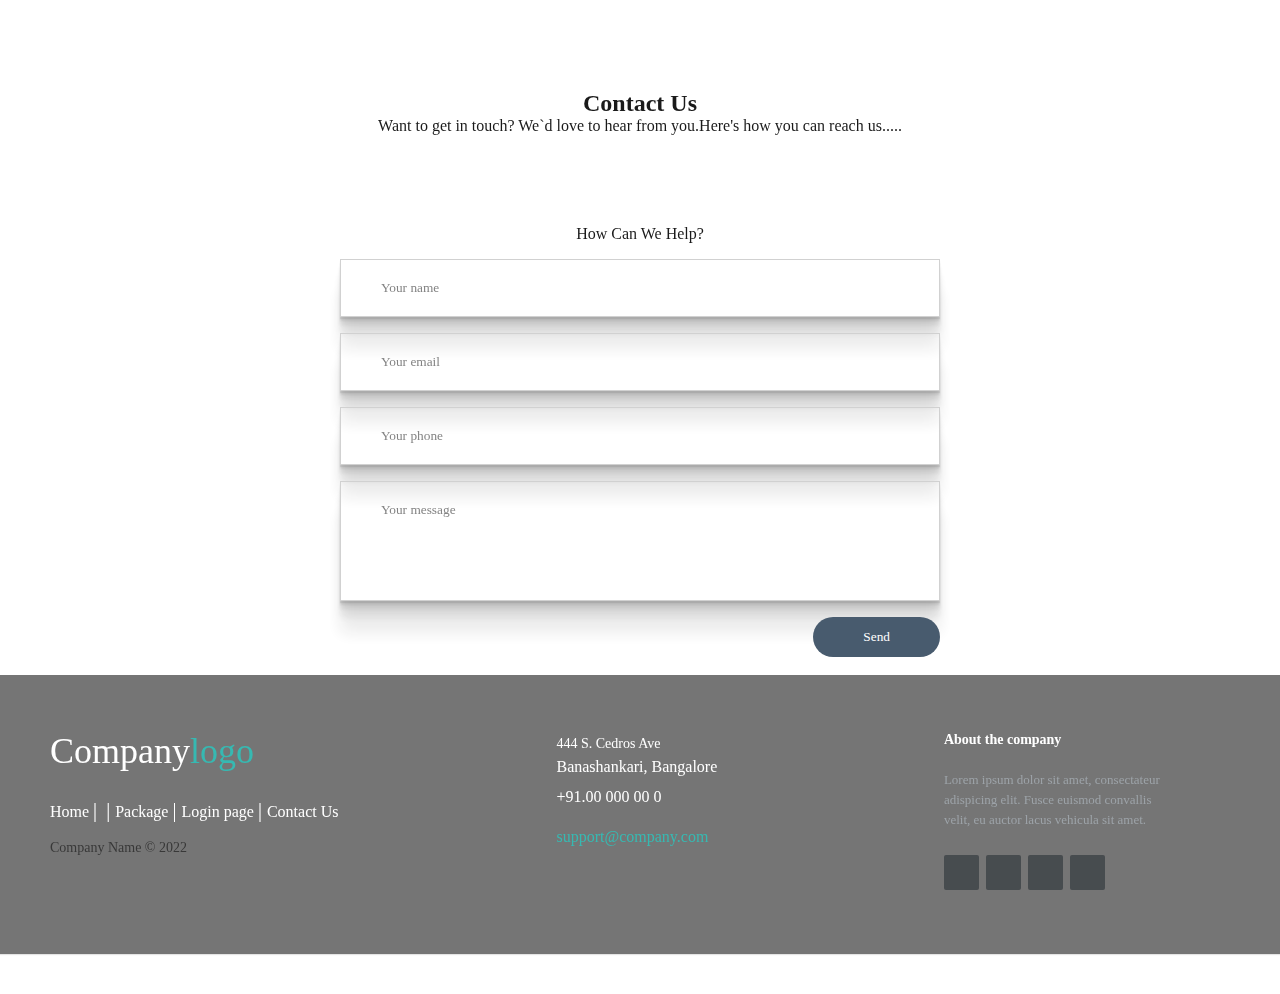
==== Page/Contact/contact.html @ 232ee016 "initial  commit" ====
<!DOCTYPE html>
<html lang="en">
<head>
    <meta charset="UTF-8">
    <meta http-equiv="X-UA-Compatible" content="IE=edge">
    <meta name="viewport" content="width=device-width, initial-scale=1.0">
    <title>Contact Us</title>
    <link rel="stylesheet" href="./contactStyle.css">
    <link rel="stylesheet" href="../globle.css">
</head>
<body>
    
    <div class="contact-section">
        <div class="container">
            <div style="text-align:center">
              <h2>Contact Us</h2>
              <p>Want to get in touch? We`d love to hear from you.Here's how you can reach us.....</p>
            </div>
        <div class="border"></div>
        <div style="text-align: center;" >How Can We Help?</div>
        <form class="contact-form" action="index.html" method="post">
          <input type="text" class="contact-form-text" placeholder="Your name">
          <input type="email" class="contact-form-text" placeholder="Your email">
          <input type="text" class="contact-form-text" placeholder="Your phone">
          <textarea class="contact-form-text" placeholder="Your message"></textarea>
          <input type="submit" class="contact-form-btn" value="Send">
        </form>
      </div>
      <section></section>
<footer class="footer-distributed">

      <div class="footer-left">

        <h3>Company<span>logo</span></h3>

        <p class="footer-links">
          <a href="#" class="link-1">Home</a>
          
          <a href="#"></a>
        
          <a href="#">Package</a>
        
          <a href="#">Login page</a>
          
          <a href="#">Contact Us</a>
        </p>

        <p class="footer-company-name">Company Name © 2022</p>
      </div>

      <div class="footer-center">

        <div>
          <i class="fa fa-map-marker"></i>
          <p><span>444 S. Cedros Ave</span> Banashankari, Bangalore</p>
        </div>

        <div>
          <i class="fa fa-phone"></i>
          <p>+91.00 000 00 0 </p>
        </div>

        <div>
          <i class="fa fa-envelope"></i>
          <p><a href="mailto:support@company.com">support@company.com</a></p>
        </div>

      </div>

      <div class="footer-right">

        <p class="footer-company-about">
          <span>About the company</span>
          Lorem ipsum dolor sit amet, consectateur adispicing elit. Fusce euismod convallis velit, eu auctor lacus vehicula sit amet.
        </p>

        <div class="footer-icons">

          <a href="#"><i class="fa fa-facebook"></i></a>
          <a href="#"><i class="fa fa-twitter"></i></a>
          <a href="#"><i class="fa fa-linkedin"></i></a>
          <a href="#"><i class="fa fa-github"></i></a>

        </div>

      </div>

    </footer>
       
</body>
</html>
---- Page/Contact/contactStyle.css ----
@import url("https://fonts.googleapis.com/css?family=Montserrat:400,800");

* {
  margin: 0;
  padding: 0;
  font-family: "montserrat", sans-serif;
}
body {
  background: url(bg.jpg) no-repeat center;
  background-size: cover;
  opacity: 0.9;
}
.contact-section {
  margin-top: 50px;
  padding: 40px 0;
}
.contact-section h1 {
  text-align: center;
  color: #ddd;
}
.border {
  width: 100px;
  height: 10px;
  background: #34495e;
  background: none;
  margin: 40px auto;
}

.contact-form {
  max-width: 600px;
  margin: auto;
  padding: 0 10px;
  overflow: hidden;
  background: none;
}

.contact-form-text {
  display: block;
  width: 100%;
  box-sizing: border-box;
  margin: 16px 0;
  border: none;
  border: 1px solid #ccc;
  background: none;
  padding: 20px 40px;
  outline: none;
  color: #fff;
  transition: 0.5s;
  box-shadow: rgba(0, 0, 0, 0.09) 0px 2px 1px, rgba(0, 0, 0, 0.09) 0px 4px 2px,
    rgba(0, 0, 0, 0.09) 0px 8px 4px, rgba(0, 0, 0, 0.09) 0px 16px 8px,
    rgba(0, 0, 0, 0.09) 0px 32px 16px;
}
.contact-form-text:focus {
  box-shadow: 0 0 10px 4px #34495e;
  background: #fff;
  color: #262626;
  font-size: 14px;
}
textarea.contact-form-text {
  resize: none;
  height: 120px;
}
.contact-form-btn {
  float: right;
  border: 0;
  background: #34495e;
  color: #fff;
  padding: 12px 50px;
  border-radius: 20px;
  cursor: pointer;
  transition: 0.5s;
}
.contact-form-btn:hover {
  background: #2980b9;
}

@import url(https://fonts.googleapis.com/css?family=Open+Sans:400,500,300,700);

* {
  font-family: Open Sans;
}

section {
  width: 100%;
  display: inline-block;
  background: #333;

  text-align: center;
  font-size: 22px;
  font-weight: 700;
  text-decoration: underline;
}

.footer-distributed {
  background: #666;
  box-shadow: 0 1px 1px 0 rgba(0, 0, 0, 0.12);
  box-sizing: border-box;
  width: 100%;
  text-align: left;
  font: bold 16px sans-serif;
  padding: 55px 50px;
}

.footer-distributed .footer-left,
.footer-distributed .footer-center,
.footer-distributed .footer-right {
  display: inline-block;
  vertical-align: top;
}

/* Footer left */

.footer-distributed .footer-left {
  width: 40%;
}

/* The company logo */

.footer-distributed h3 {
  color: #ffffff;
  font: normal 36px "Open Sans", cursive;
  margin: 0;
}

.footer-distributed h3 span {
  color: lightseagreen;
}

/* Footer links */

.footer-distributed .footer-links {
  color: #ffffff;
  margin: 20px 0 12px;
  padding: 0;
}

.footer-distributed .footer-links a {
  display: inline-block;
  line-height: 1.8;
  font-weight: 400;
  text-decoration: none;
  color: inherit;
}

.footer-distributed .footer-company-name {
  color: #222;
  font-size: 14px;
  font-weight: normal;
  margin: 0;
}

/* Footer Center */

.footer-distributed .footer-center {
  width: 35%;
}

.footer-distributed .footer-center i {
  background-color: #33383b;
  color: #ffffff;
  font-size: 25px;
  width: 38px;
  height: 38px;
  border-radius: 50%;
  text-align: center;
  line-height: 42px;
  margin: 10px 15px;
  vertical-align: middle;
}

.footer-distributed .footer-center i.fa-envelope {
  font-size: 17px;
  line-height: 38px;
}

.footer-distributed .footer-center p {
  display: inline-block;
  color: #ffffff;
  font-weight: 400;
  vertical-align: middle;
  margin: 0;
}

.footer-distributed .footer-center p span {
  display: block;
  font-weight: normal;
  font-size: 14px;
  line-height: 2;
}

.footer-distributed .footer-center p a {
  color: lightseagreen;
  text-decoration: none;
}

.footer-distributed .footer-links a:before {
  content: "|";
  font-weight: 300;
  font-size: 20px;
  left: 0;
  color: #fff;
  display: inline-block;
  padding-right: 5px;
}

.footer-distributed .footer-links .link-1:before {
  content: none;
}

/* Footer Right */

.footer-distributed .footer-right {
  width: 20%;
}

.footer-distributed .footer-company-about {
  line-height: 20px;
  color: #92999f;
  font-size: 13px;
  font-weight: normal;
  margin: 0;
}

.footer-distributed .footer-company-about span {
  display: block;
  color: #ffffff;
  font-size: 14px;
  font-weight: bold;
  margin-bottom: 20px;
}

.footer-distributed .footer-icons {
  margin-top: 25px;
}

.footer-distributed .footer-icons a {
  display: inline-block;
  width: 35px;
  height: 35px;
  cursor: pointer;
  background-color: #33383b;
  border-radius: 2px;

  font-size: 20px;
  color: #ffffff;
  text-align: center;
  line-height: 35px;

  margin-right: 3px;
  margin-bottom: 5px;
}

/* If you don't want the footer to be responsive, remove these media queries */
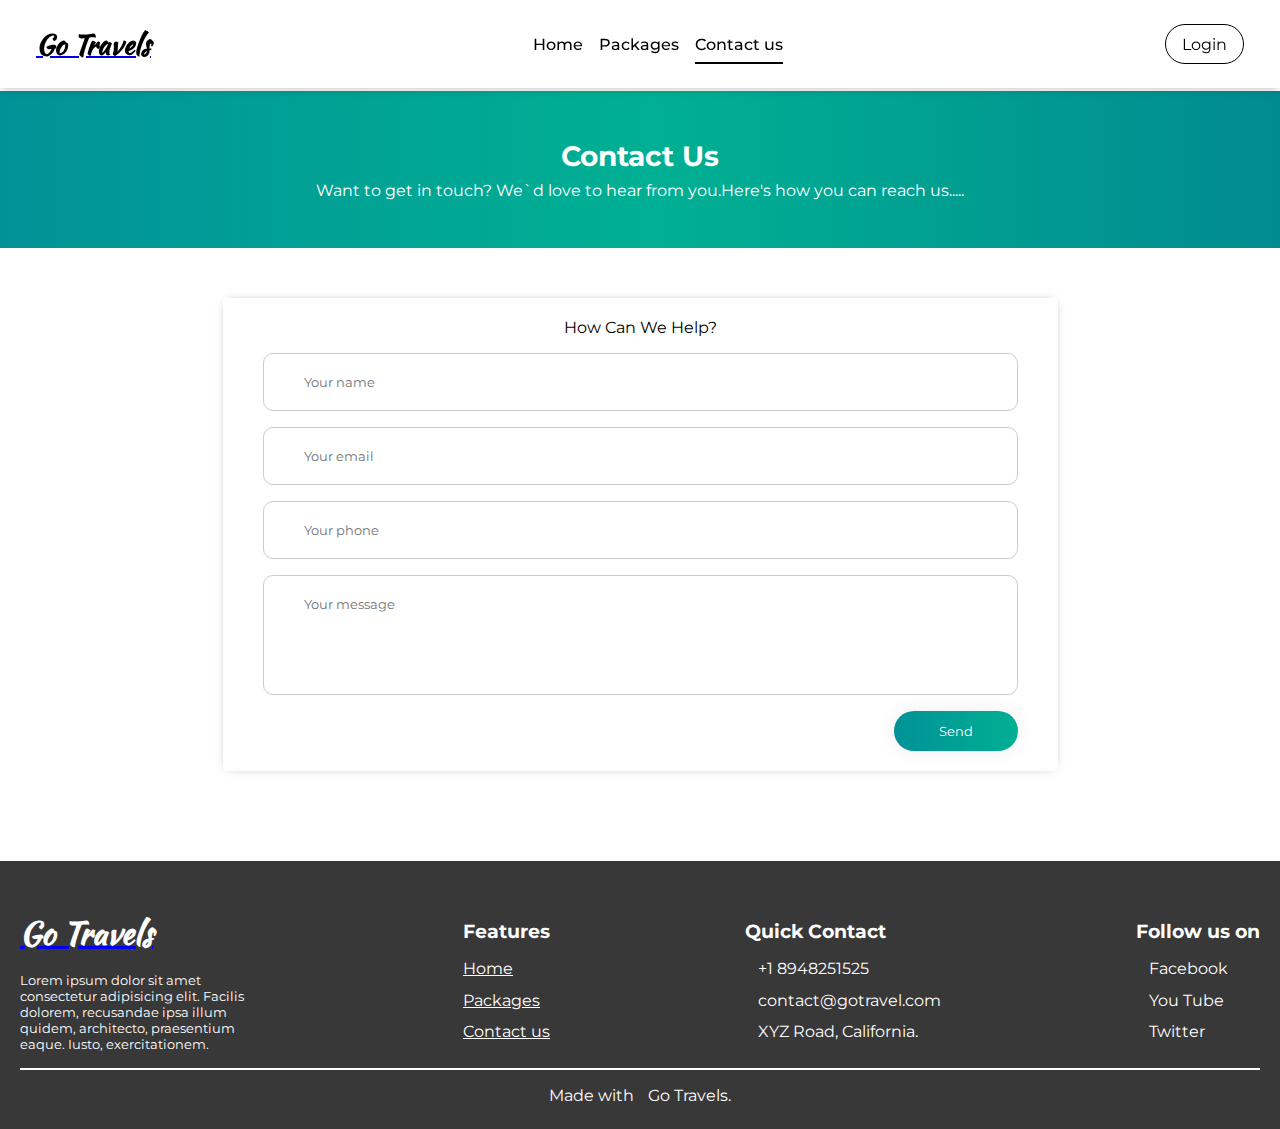
==== commit 230dbbde: "login and contact us" ====
--- a/Page/Contact/contact.html
+++ b/Page/Contact/contact.html
@@ -1,91 +1,130 @@
 <!DOCTYPE html>
 <html lang="en">
-<head>
-    <meta charset="UTF-8">
-    <meta http-equiv="X-UA-Compatible" content="IE=edge">
-    <meta name="viewport" content="width=device-width, initial-scale=1.0">
+  <head>
+    <meta charset="UTF-8" />
+    <meta http-equiv="X-UA-Compatible" content="IE=edge" />
+    <meta name="viewport" content="width=device-width, initial-scale=1.0" />
     <title>Contact Us</title>
-    <link rel="stylesheet" href="./contactStyle.css">
-    <link rel="stylesheet" href="../globle.css">
-</head>
-<body>
-    
+    <link rel="stylesheet" href="./contactStyle.css" />
+    <link rel="stylesheet" href="../../globle.css" />
+    <link rel="stylesheet" href="../../index.css" />
+  </head>
+
+  <body>
+    <!-- Navbar -->
+    <nav id="mynav" class="nav nav-colored">
+      <div class="container navbar">
+        <div class="logo">
+          <a href="../../index.html">
+            <h2>Go Travels</h2>
+          </a>
+        </div>
+        <div class="nav-menu">
+          <ul>
+            <li><a href="../../index.html"> Home</a></li>
+            <li>
+              <a  href="../../Page/Packages/packages.html">
+                Packages</a
+              >
+            </li>
+            <li><a class="active" href="../../Page/Contact/contact.html">Contact us</a></li>
+          </ul>
+        </div>
+        <div class="login-button">
+          <a href="../../Page/Login/login.html">Login</a>
+        </div>
+      </div>
+    </nav>
+
     <div class="contact-section">
-        <div class="container">
-            <div style="text-align:center">
-              <h2>Contact Us</h2>
-              <p>Want to get in touch? We`d love to hear from you.Here's how you can reach us.....</p>
-            </div>
+      <div class="contact-header" style="text-align: center">
+        <h2>Contact Us</h2>
+        <p>
+          Want to get in touch? We`d love to hear from you.Here's how you can
+          reach us.....
+        </p>
+      </div>
+      <div class="container">
         <div class="border"></div>
-        <div style="text-align: center;" >How Can We Help?</div>
         <form class="contact-form" action="index.html" method="post">
-          <input type="text" class="contact-form-text" placeholder="Your name">
-          <input type="email" class="contact-form-text" placeholder="Your email">
-          <input type="text" class="contact-form-text" placeholder="Your phone">
-          <textarea class="contact-form-text" placeholder="Your message"></textarea>
-          <input type="submit" class="contact-form-btn" value="Send">
+        <div style="text-align: center">How Can We Help?</div>
+          <input
+            type="text"
+            class="contact-form-text"
+            placeholder="Your name"
+          />
+          <input
+            type="email"
+            class="contact-form-text"
+            placeholder="Your email"
+          />
+          <input
+            type="text"
+            class="contact-form-text"
+            placeholder="Your phone"
+          />
+          <textarea
+            class="contact-form-text"
+            placeholder="Your message"
+          ></textarea>
+          <button type="submit" class="contact-form-btn" value="Send"> 
+            Send
+          </button>
         </form>
       </div>
-      <section></section>
-<footer class="footer-distributed">
+    </div>
 
-      <div class="footer-left">
+    <!-- footer -->
+    <footer>
+      <div class="container">
+        <div class="footer-container">
+          <div class="footer-logo">
+            <div class="logo">
+              <a href="../../index.html">
+                <h2>Go Travels</h2>
+              </a>
+            </div>
+            <small
+              >Lorem ipsum dolor sit amet consectetur adipisicing elit. Facilis
+              dolorem, recusandae ipsa illum quidem, architecto, praesentium
+              eaque. Iusto, exercitationem.</small
+            >
+          </div>
+          <div class="features">
+            <h3>Features</h3>
+            <ul>
+              <li><a href="../../index.html"> Home</a></li>
+              <li><a href="./packages.html"> Packages</a></li>
+              <li><a href="../Contact/contact.html">Contact us</a></li>
+            </ul>
+          </div>
+          <div class="contacts">
+            <h3>Quick Contact</h3>
+            <ul>
+              <li><i class="fa-solid fa-phone"></i> +1 8948251525</li>
+              <li><i class="fa-solid fa-envelope"></i> contact@gotravel.com</li>
+              <li>
+                <i class="fa-solid fa-house-chimney"></i> XYZ Road, California.
+              </li>
+            </ul>
+          </div>
+          <div class="follow">
+            <h3>Follow us on</h3>
+            <ul>
+              <li><i class="fa-brands fa-facebook-f"></i> Facebook</li>
+              <li><i class="fa-brands fa-youtube"></i> You Tube</li>
+              <li><i class="fa-brands fa-twitter"></i> Twitter</li>
+            </ul>
+          </div>
+        </div>
+        <div class="footer-des">
+          <span>
+            Made with&nbsp;<i class="fa fa-heart pulse"></i
+            ><span>&nbsp;Go Travels.</span>
+          </span>
+        </div>
+      </div>
+    </footer>
 
-        <h3>Company<span>logo</span></h3>
-
-        <p class="footer-links">
-          <a href="#" class="link-1">Home</a>
-          
-          <a href="#"></a>
-        
-          <a href="#">Package</a>
-        
-          <a href="#">Login page</a>
-          
-          <a href="#">Contact Us</a>
-        </p>
-
-        <p class="footer-company-name">Company Name © 2022</p>
-      </div>
-
-      <div class="footer-center">
-
-        <div>
-          <i class="fa fa-map-marker"></i>
-          <p><span>444 S. Cedros Ave</span> Banashankari, Bangalore</p>
-        </div>
-
-        <div>
-          <i class="fa fa-phone"></i>
-          <p>+91.00 000 00 0 </p>
-        </div>
-
-        <div>
-          <i class="fa fa-envelope"></i>
-          <p><a href="mailto:support@company.com">support@company.com</a></p>
-        </div>
-
-      </div>
-
-      <div class="footer-right">
-
-        <p class="footer-company-about">
-          <span>About the company</span>
-          Lorem ipsum dolor sit amet, consectateur adispicing elit. Fusce euismod convallis velit, eu auctor lacus vehicula sit amet.
-        </p>
-
-        <div class="footer-icons">
-
-          <a href="#"><i class="fa fa-facebook"></i></a>
-          <a href="#"><i class="fa fa-twitter"></i></a>
-          <a href="#"><i class="fa fa-linkedin"></i></a>
-          <a href="#"><i class="fa fa-github"></i></a>
-
-        </div>
-
-      </div>
-
-    </footer>
-       
-</body>
-</html>+  </body>
+</html>
--- a/Page/Contact/contactStyle.css
+++ b/Page/Contact/contactStyle.css
@@ -3,33 +3,31 @@
 * {
   margin: 0;
   padding: 0;
-  font-family: "montserrat", sans-serif;
+  font-family: Montserrat;
 }
-body {
-  background: url(bg.jpg) no-repeat center;
-  background-size: cover;
-  opacity: 0.9;
-}
+
 .contact-section {
-  margin-top: 50px;
+  margin-top: 3.2rem;
   padding: 40px 0;
+  min-height: 90vh;
 }
 .contact-section h1 {
   text-align: center;
   color: #ddd;
 }
+
 .border {
   width: 100px;
   height: 10px;
   background: #34495e;
   background: none;
-  margin: 40px auto;
+  margin: 20px auto;
 }
 
 .contact-form {
-  max-width: 600px;
+  max-width: 835px;
   margin: auto;
-  padding: 0 10px;
+  padding: 20px 40px;
   overflow: hidden;
   background: none;
 }
@@ -41,213 +39,70 @@
   margin: 16px 0;
   border: none;
   border: 1px solid #ccc;
+  border-radius: 10px;
   background: none;
   padding: 20px 40px;
   outline: none;
   color: #fff;
   transition: 0.5s;
-  box-shadow: rgba(0, 0, 0, 0.09) 0px 2px 1px, rgba(0, 0, 0, 0.09) 0px 4px 2px,
+  /* box-shadow: rgba(0, 0, 0, 0.09) 0px 2px 1px, rgba(0, 0, 0, 0.09) 0px 4px 2px,
     rgba(0, 0, 0, 0.09) 0px 8px 4px, rgba(0, 0, 0, 0.09) 0px 16px 8px,
-    rgba(0, 0, 0, 0.09) 0px 32px 16px;
+    rgba(0, 0, 0, 0.09) 0px 32px 16px; */
 }
 .contact-form-text:focus {
-  box-shadow: 0 0 10px 4px #34495e;
+  /* box-shadow: 0 0 10px 4px #34495e; */
   background: #fff;
   color: #262626;
-  font-size: 14px;
+  border: 1px solid rgb(84, 84, 84);
 }
 textarea.contact-form-text {
   resize: none;
   height: 120px;
 }
+
 .contact-form-btn {
   float: right;
   border: 0;
-  background: #34495e;
-  color: #fff;
-  padding: 12px 50px;
+  background-image: linear-gradient(
+    to right,
+    #019297 0%,
+    #00b093 51%,
+    #008b90 100%
+  );
+  text-align: center;
+  transition: 0.5s;
+  background-size: 200% auto;
+  color: white;
+  box-shadow: 0 0 20px #eee;
   border-radius: 20px;
-  cursor: pointer;
-  transition: 0.5s;
+  display: block;
+  padding: 12px 45px;
+  font-family: Montserrat;
 }
 .contact-form-btn:hover {
-  background: #2980b9;
-}
-
-@import url(https://fonts.googleapis.com/css?family=Open+Sans:400,500,300,700);
-
-* {
-  font-family: Open Sans;
-}
-
-section {
-  width: 100%;
-  display: inline-block;
-  background: #333;
-
-  text-align: center;
-  font-size: 22px;
-  font-weight: 700;
-  text-decoration: underline;
-}
-
-.footer-distributed {
-  background: #666;
-  box-shadow: 0 1px 1px 0 rgba(0, 0, 0, 0.12);
-  box-sizing: border-box;
-  width: 100%;
-  text-align: left;
-  font: bold 16px sans-serif;
-  padding: 55px 50px;
-}
-
-.footer-distributed .footer-left,
-.footer-distributed .footer-center,
-.footer-distributed .footer-right {
-  display: inline-block;
-  vertical-align: top;
-}
-
-/* Footer left */
-
-.footer-distributed .footer-left {
-  width: 40%;
-}
-
-/* The company logo */
-
-.footer-distributed h3 {
-  color: #ffffff;
-  font: normal 36px "Open Sans", cursive;
-  margin: 0;
-}
-
-.footer-distributed h3 span {
-  color: lightseagreen;
-}
-
-/* Footer links */
-
-.footer-distributed .footer-links {
-  color: #ffffff;
-  margin: 20px 0 12px;
-  padding: 0;
-}
-
-.footer-distributed .footer-links a {
-  display: inline-block;
-  line-height: 1.8;
-  font-weight: 400;
-  text-decoration: none;
-  color: inherit;
-}
-
-.footer-distributed .footer-company-name {
-  color: #222;
-  font-size: 14px;
-  font-weight: normal;
-  margin: 0;
-}
-
-/* Footer Center */
-
-.footer-distributed .footer-center {
-  width: 35%;
-}
-
-.footer-distributed .footer-center i {
-  background-color: #33383b;
-  color: #ffffff;
-  font-size: 25px;
-  width: 38px;
-  height: 38px;
-  border-radius: 50%;
-  text-align: center;
-  line-height: 42px;
-  margin: 10px 15px;
-  vertical-align: middle;
-}
-
-.footer-distributed .footer-center i.fa-envelope {
-  font-size: 17px;
-  line-height: 38px;
-}
-
-.footer-distributed .footer-center p {
-  display: inline-block;
-  color: #ffffff;
-  font-weight: 400;
-  vertical-align: middle;
-  margin: 0;
-}
-
-.footer-distributed .footer-center p span {
-  display: block;
-  font-weight: normal;
-  font-size: 14px;
-  line-height: 2;
-}
-
-.footer-distributed .footer-center p a {
-  color: lightseagreen;
+  cursor: pointer;
+  background-position: right center; /* change the direction of the change here */
+  color: #fff;
   text-decoration: none;
 }
 
-.footer-distributed .footer-links a:before {
-  content: "|";
-  font-weight: 300;
-  font-size: 20px;
-  left: 0;
-  color: #fff;
-  display: inline-block;
-  padding-right: 5px;
+.contact-form {
+  border-radius: 0.25rem;
+  box-shadow: 0 0 10px -5px rgb(0 0 0 / 50%);
 }
 
-.footer-distributed .footer-links .link-1:before {
-  content: none;
+.contact-header {
+  background-image: linear-gradient(
+    to right,
+    #019297 0%,
+    #00b093 51%,
+    #008b90 100%
+  );
+  color: #fff;
+  padding: 3rem 0;
 }
 
-/* Footer Right */
-
-.footer-distributed .footer-right {
-  width: 20%;
+.contact-header h2{
+  font-size: 28px;
+  margin-bottom: 0.5rem;
 }
-
-.footer-distributed .footer-company-about {
-  line-height: 20px;
-  color: #92999f;
-  font-size: 13px;
-  font-weight: normal;
-  margin: 0;
-}
-
-.footer-distributed .footer-company-about span {
-  display: block;
-  color: #ffffff;
-  font-size: 14px;
-  font-weight: bold;
-  margin-bottom: 20px;
-}
-
-.footer-distributed .footer-icons {
-  margin-top: 25px;
-}
-
-.footer-distributed .footer-icons a {
-  display: inline-block;
-  width: 35px;
-  height: 35px;
-  cursor: pointer;
-  background-color: #33383b;
-  border-radius: 2px;
-
-  font-size: 20px;
-  color: #ffffff;
-  text-align: center;
-  line-height: 35px;
-
-  margin-right: 3px;
-  margin-bottom: 5px;
-}
-
-/* If you don't want the footer to be responsive, remove these media queries */
--- a/globle.css
+++ b/globle.css
@@ -0,0 +1,10 @@
+*{
+	margin: 0;
+	padding: 0;
+	box-sizing: border-box;
+}
+
+.container {
+	max-width: 1240px;
+	margin: auto;
+}--- a/index.css
+++ b/index.css
@@ -0,0 +1,452 @@
+@import url("https://fonts.googleapis.com/css?family=Montserrat:400,500,800");
+@import url("https://fonts.googleapis.com/css2?family=Kaushan+Script&display=swap");
+
+/* navbar */
+.navbar {
+  display: flex;
+  align-items: center;
+  justify-content: space-between;
+  padding: 1.5rem 1rem;
+  font-family: Montserrat;
+  width: 100%;
+  margin: auto;
+}
+
+.nav-transparent {
+  background: transparent;
+}
+
+.nav {
+  z-index: 99;
+  width: 100%;
+
+  position: fixed;
+  top: 0;
+  left: 50%;
+  transform: translateX(-50%);
+}
+
+.nav {
+  transition: all 400ms ease-out;
+  -webkit-transition: all 400ms ease-out;
+}
+
+.nav-colored {
+  background-color: #fff;
+  box-shadow: 0 4px 8px -2px rgb(0 0 0 / 40%);
+  -webkit-box-shadow: 0 4px 8px -2px rgb(0 0 0 / 20%);
+  -moz-box-shadow: 0 4px 8px -2px rgba(0, 0, 0, 0.4);
+}
+
+.nav-menu ul {
+  display: flex;
+  align-items: center;
+  justify-content: center;
+}
+
+.nav-menu ul li {
+  list-style: none;
+  margin: 0 0.5rem;
+}
+
+.nav-colored .nav-menu ul li a {
+  text-decoration: none;
+  color: #000000;
+  font-weight: 500;
+  padding-bottom: 0.5rem;
+}
+
+.nav-colored .nav-menu ul li a:hover {
+  border-bottom: 2px solid #000000;
+}
+
+.nav-colored .active {
+  border-bottom: 2px solid #000000;
+}
+
+.nav-colored .login-button a {
+  text-decoration: none;
+  color: #000000;
+  border: 1px solid #000000;
+  border-radius: 20px;
+  padding: 0.6rem 1rem;
+  transition: all 500ms ease-out;
+  -webkit-transition: all 300ms ease-out;
+}
+
+.nav-colored .login-button a:hover {
+  text-decoration: none;
+  color: #fff;
+  background-color: #000000;
+}
+
+.nav-transparent .nav-menu ul li a {
+  text-decoration: none;
+  color: #fff;
+  font-weight: 500;
+  padding-bottom: 0.5rem;
+}
+
+.nav-transparent .nav-menu ul li a:hover {
+  border-bottom: 2px solid #fff;
+}
+
+.nav-transparent .active {
+  border-bottom: 2px solid #fff;
+}
+
+.nav-transparent .login-button a {
+  text-decoration: none;
+  color: #fff;
+  border: 1px solid #fff;
+  border-radius: 20px;
+  padding: 0.6rem 1rem;
+  transition: all 500ms ease-out;
+  -webkit-transition: all 300ms ease-out;
+}
+
+.nav-transparent .login-button a:hover {
+  text-decoration: none;
+  color: #fff;
+  background-color: black;
+}
+
+.nav-transparent .logo h2 {
+  font-family: "Kaushan Script", cursive;
+  color: #fff;
+  font-size: 28px;
+}
+.nav-colored .logo h2 {
+  font-family: "Kaushan Script", cursive;
+  color: black;
+  font-size: 28px;
+}
+
+.logo {
+  color: #fff;
+}
+
+.footer-logo .logo h2 {
+  font-family: "Kaushan Script", cursive;
+  color: #fff;
+  font-size: 32px;
+  margin-bottom: 1rem;
+}
+
+/* hero */
+.hero {
+  background: url("./Images/hero-image.jpg") center center / 100% 100% no-repeat
+    fixed padding-box content-box;
+  height: 100vh;
+  width: 100%;
+  display: flex;
+  align-items: center;
+  justify-content: center;
+}
+
+.hero .hero-container h1 {
+  color: #fff;
+  font-family: "Kaushan Script", cursive;
+  font-size: 68px;
+  text-shadow: 2px 2px black;
+}
+.hero .hero-container h4 {
+  color: #fff;
+  font-family: Montserrat;
+  text-align: center;
+  text-shadow: 2px 2px black;
+}
+
+.search-bar {
+  display: flex;
+  align-items: center;
+  padding: 0.5rem 0.5rem 0.5rem 1.5rem;
+  background-color: #fff;
+  border-radius: 25px;
+  margin-top: 20px;
+}
+.search-bar input {
+  width: 80%;
+  font-family: Montserrat;
+  border: none;
+  font-size: 16px;
+}
+
+.search-bar input:focus {
+  border: none;
+  outline: none;
+}
+
+.search-bar button {
+  width: 20%;
+  outline: none;
+  border: none;
+}
+
+.search-button {
+  background-image: linear-gradient(
+    to right,
+    #019297 0%,
+    #00b093 51%,
+    #008b90 100%
+  );
+  text-align: center;
+  transition: 0.5s;
+  background-size: 200% auto;
+  color: white;
+  box-shadow: 0 0 20px #eee;
+  border-radius: 20px;
+  display: block;
+  padding: 8px 10px;
+  font-family: Montserrat;
+}
+
+.search-button:hover {
+  cursor: pointer;
+  background-position: right center; /* change the direction of the change here */
+  color: #fff;
+  text-decoration: none;
+}
+
+.section-header {
+  font-family: "Kaushan Script", cursive;
+  text-align: center;
+  font-size: 44px;
+  margin-bottom: 2rem;
+}
+
+.featured-container {
+  height: auto;
+  padding: 3rem 0 3.5rem 0;
+}
+
+.testimonial-container {
+  height: auto;
+  padding: 3rem 0 4rem 0;
+}
+
+.testimonial {
+  background-color: #eeeeee;
+}
+
+.card-conatainer {
+  display: grid;
+  grid-template-rows: 385px;
+  grid-template-columns: repeat(3, 1fr);
+  grid-gap: 40px;
+}
+
+.card-body {
+  box-shadow: 0 0 10px -5px rgb(0 0 0 / 50%);
+  border-radius: 10px;
+}
+
+.card-img {
+  height: 50%;
+  width: 100%;
+  position: relative;
+}
+
+.rating {
+  position: absolute;
+  bottom: 0;
+  right: 0;
+  background: #fff;
+  padding: 7px;
+}
+
+.price {
+  position: absolute;
+  bottom: -27px;
+  left: 15px;
+  background: orange;
+  padding: 16px 10px;
+  height: 55px;
+  width: 60px;
+  font-family: Montserrat;
+  border-radius: 50px;
+  font-weight: 700;
+}
+
+.card-img img {
+  height: 100%;
+  width: 100%;
+  object-fit: cover;
+}
+.description {
+  padding: 2rem 0.9rem 0.9rem 0.9rem;
+}
+
+.description h4 {
+  font-family: Montserrat;
+  font-size: 18px;
+}
+
+.description p {
+  font-family: Montserrat;
+  margin-top: 10px;
+  font-size: 14px;
+}
+
+.info {
+  margin: 0 0.9rem;
+  border-top: 2px solid rgb(175, 173, 173);
+  display: flex;
+  align-items: center;
+  padding-top: 0.9rem;
+}
+
+.info div {
+  margin-right: 0.7rem;
+  font-family: Montserrat;
+  font-size: 15px;
+}
+
+.info i,
+.rating i,
+.qoutes i {
+  color: orange;
+}
+
+.review-container {
+  display: grid;
+  grid-template-rows: auto;
+  grid-template-columns: repeat(3, 1fr);
+  grid-gap: 40px;
+}
+
+.review-card-body {
+  box-shadow: 0 0 10px -5px rgb(0 0 0 / 50%);
+  border-radius: 10px;
+  padding: 1rem 1rem 2.5rem 1rem;
+  font-family: Montserrat;
+  position: relative;
+  background-color: #fff;
+}
+
+.review-text {
+  text-align: center;
+  font-size: 15px;
+  color: rgb(143, 143, 143);
+  margin-bottom: 1rem;
+}
+
+.user-info {
+  text-align: center;
+}
+
+.user-info p {
+  font-weight: 500;
+}
+
+.qoutes {
+  display: flex;
+  justify-content: center;
+}
+
+.qoutes i {
+  font-size: 46px;
+  margin-bottom: 0.5rem;
+}
+
+.user-img {
+  position: absolute;
+  bottom: -30px;
+  left: 50%;
+  transform: translateX(-50%);
+  width: 65px;
+  height: 65px;
+  border-radius: 40px;
+}
+
+.user-img img {
+  height: 100%;
+  width: 100%;
+  object-fit: cover;
+  border-radius: 40px;
+}
+
+/* footer */
+footer {
+  background: #383838;
+  padding: 3rem 0 1.5rem 0;
+}
+
+.footer-des span {
+  color: #fff;
+  font-size: 16px;
+  display: flex;
+  align-items: center;
+  text-align: center;
+  justify-content: center;
+  font-family: Montserrat;
+}
+
+.footer-des .fa {
+  color: #e90606;
+  margin: 0 3px;
+  font-size: 14px;
+  animation: pound 0.35s infinite alternate;
+  -webkit-animation: pound 0.35s infinite alternate;
+}
+
+@-webkit-keyframes pound {
+  to {
+    transform: scale(1.1);
+  }
+}
+
+@keyframes pound {
+  to {
+    transform: scale(1.1);
+  }
+}
+
+.footer-logo,
+.features,
+.contacts,
+.follow {
+  font-family: Montserrat;
+  color: #fff;
+}
+
+.footer-des {
+  border-top: 2px solid #fff;
+  margin-top: 1rem;
+  padding-top: 1rem;
+}
+
+.footer-container {
+  display: flex;
+  align-items: center;
+  justify-content: space-between;
+}
+
+.footer-logo {
+  width: 20%;
+  display: flex;
+  flex-direction: column;
+}
+
+.features h3,
+.contacts h3,
+.follow h3 {
+  margin-bottom: 1rem;
+}
+
+.features ul li,
+.contacts ul li,
+.follow ul li {
+  margin-top: 0.8rem;
+  list-style: none;
+}
+
+.features ul li i,
+.contacts ul li i,
+.follow ul li i {
+  margin-right: 0.8rem;
+}
+
+.features ul li a {
+  color: #fff;
+}
